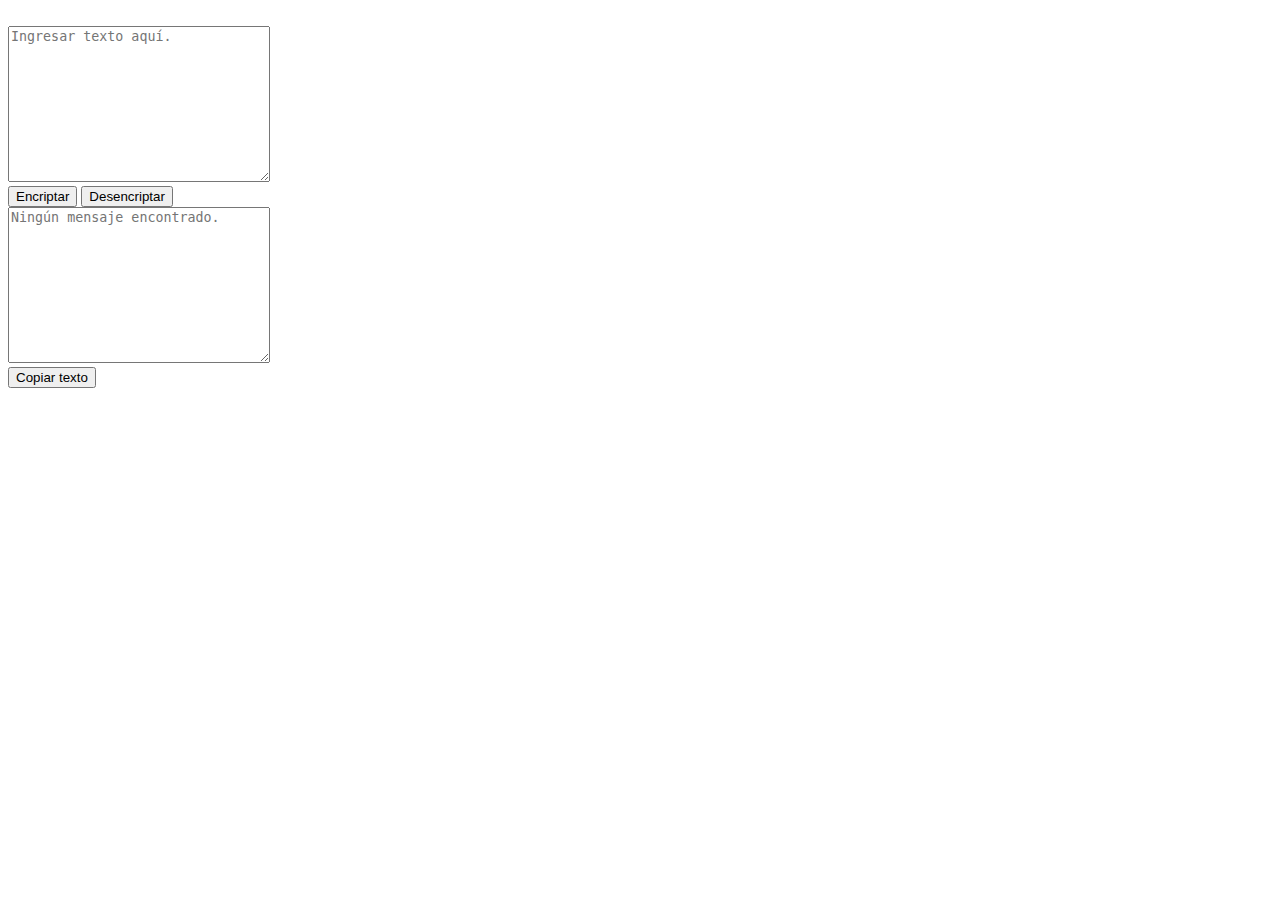
==== index.html @ 0e062f3e "Add files via upload" ====
<!DOCTYPE html>
<html lang="en">
<head>
    <meta charset="UTF-8">
    <meta http-equiv="X-UA-Compatible" content="IE=edge">
    <meta name="viewport" content="width=device-width, initial-scale=1.0">
    <title>Encriptador de Texto</title>
    <link rel="stylesheet" href="/css/Encriptador.css">
    <link rel="shortcut icon" href="/css/LogoaluraEncriptador.png" type="image/x-icon">
</head>
<body>
    <img class="logo" src="/css/LogoaluraEncriptador.png" alt="">
    <div class="contenido">
        <div class="contenedorEntrada">
            <textarea name="input" class="entrada" cols="30" rows="10" placeholder="Ingresar texto aquí."></textarea>
            <div class="buttons">
                <button class="btnencriptar" type="button" onclick="encriptar()">Encriptar</button>
                <button class="btndesencriptar" type="button" onclick="desencriptar()">Desencriptar</button><br>
            </div>
        </div>
        <div class="contenedorSalida">
            <textarea name="output" id="salida" cols="30" rows="10" placeholder="Ningún mensaje encontrado."></textarea>
            <div>
                <button class="btncopiar" type="button" onclick="copiar()">Copiar texto</button>
            </div>
        </div>
    </div>
    <script src="/js/encriptador.js"></script>
</body>
</html>
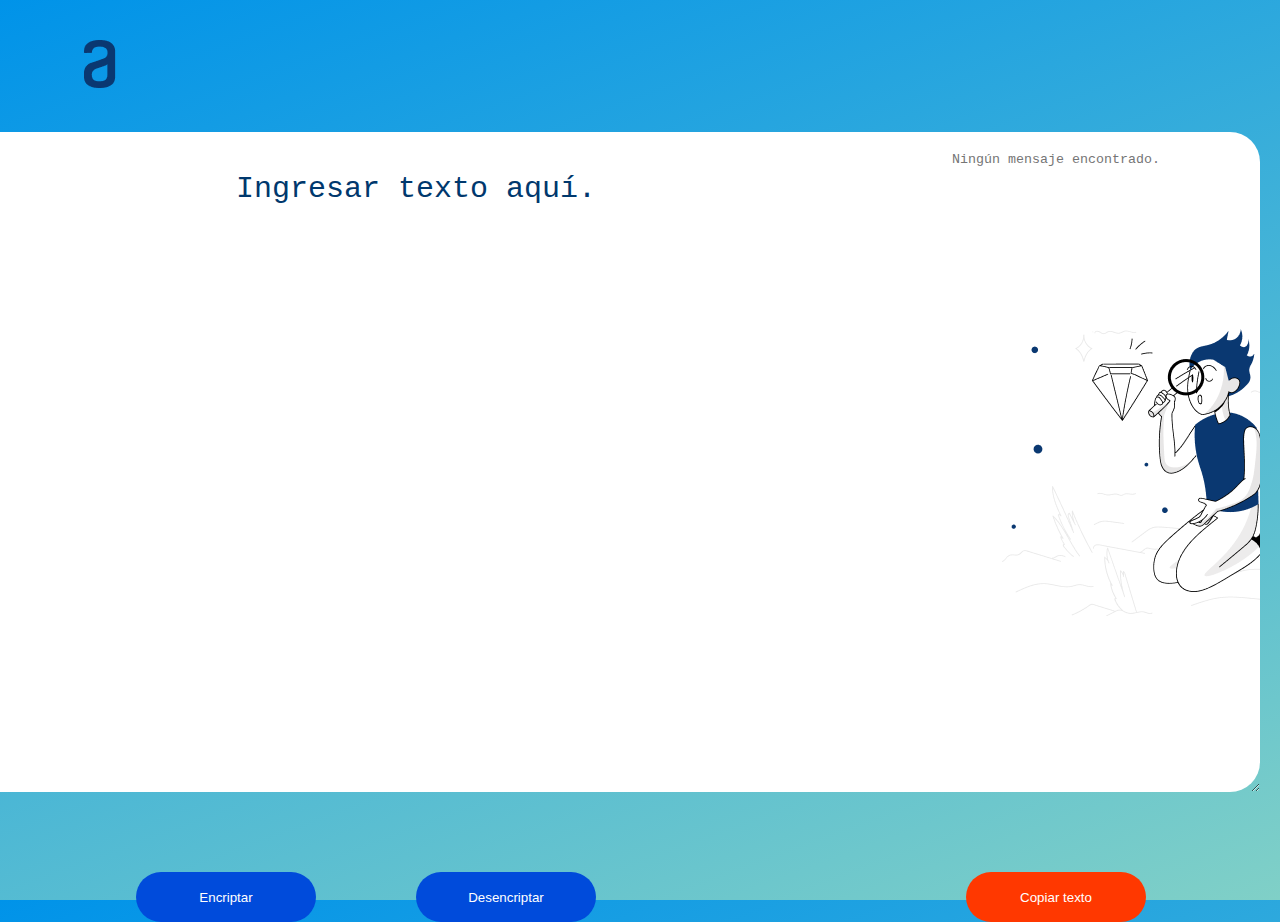
==== commit 4184192a: "Update index.html" ====
--- a/index.html
+++ b/index.html
@@ -5,11 +5,11 @@
     <meta http-equiv="X-UA-Compatible" content="IE=edge">
     <meta name="viewport" content="width=device-width, initial-scale=1.0">
     <title>Encriptador de Texto</title>
-    <link rel="stylesheet" href="/css/Encriptador.css">
+    <link rel="stylesheet" href="/Encriptador.css">
     <link rel="shortcut icon" href="/css/LogoaluraEncriptador.png" type="image/x-icon">
 </head>
 <body>
-    <img class="logo" src="/css/LogoaluraEncriptador.png" alt="">
+    <img class="logo" src="LogoaluraEncriptador.png" alt="">
     <div class="contenido">
         <div class="contenedorEntrada">
             <textarea name="input" class="entrada" cols="30" rows="10" placeholder="Ingresar texto aquí."></textarea>
--- a/Encriptador.css
+++ b/Encriptador.css
@@ -0,0 +1,102 @@
+*{
+    margin:0;
+    box-sizing: border-box;
+}
+
+body{
+    background-color: #0093E9;
+    background-image: linear-gradient(160deg, #0093E9 0%, #80D0C7 100%);   
+    height: 100vh;
+}
+.contenido{
+    display: flex;
+    flex-direction: row;
+}
+.logo{
+    margin: 40px;
+}
+.contenedorEntrada{
+    width: 65%;
+    display: flex;
+    flex-direction: column;
+    justify-content: center;
+    align-items: center;
+    gap: 80px;
+}
+.entrada{
+    display: flex;
+    border: none;
+    background-color:  #ffffff;
+    width: 1200px;
+    height: 660px;
+    text-align:center;
+    font-size: 30px;
+    border-radius: 30px;
+    padding: 40px;
+}
+.entrada::placeholder{
+    color: #00386d;
+    font-size: 30px;
+    text-align: center;
+}
+.buttons{
+    display: flex;
+    flex-direction: row;
+    gap: 100px;
+    
+}
+.btnencriptar, .btndesencriptar{
+    height: 50px;
+    width: 180px;
+    border-radius: 30px;
+    color: white;
+    background-color: #004bdb;
+    border: none;
+    cursor: pointer;
+}
+
+.btndesencriptar:hover,.btnencriptar:hover{
+    background-color: #ff2d00;
+    border: 5px solid #004bdb;
+}
+
+.contenedorSalida{
+    display: flex;
+    width: 32%;
+    margin: 0 20px;
+    flex-direction: column;
+    justify-content: center;
+    align-items: center;
+    gap: 80px;
+}
+#salida{
+    display: flex;
+    flex-direction: column;
+    background-color: white;
+    background-image: url(Muñeco.png);
+    background-repeat: no-repeat;
+    background-position: 150px 180px;
+    height: 660px;
+    width: 100%;
+    border: none;
+    border-radius: 30px;
+    text-align: center;
+    align-items: center;
+    justify-content: center;
+    color: #0A3871;
+    padding: 20px;
+}
+
+.btncopiar{
+    height: 50px;
+    width: 180px;
+    border-radius: 30px;
+    background-color: #ff3800;
+    color: white;
+    border: none;
+    cursor: pointer;
+}
+.btncopiar:hover{
+    background-color: #0042ff;
+    border: 5px solid #ff3800;
+}